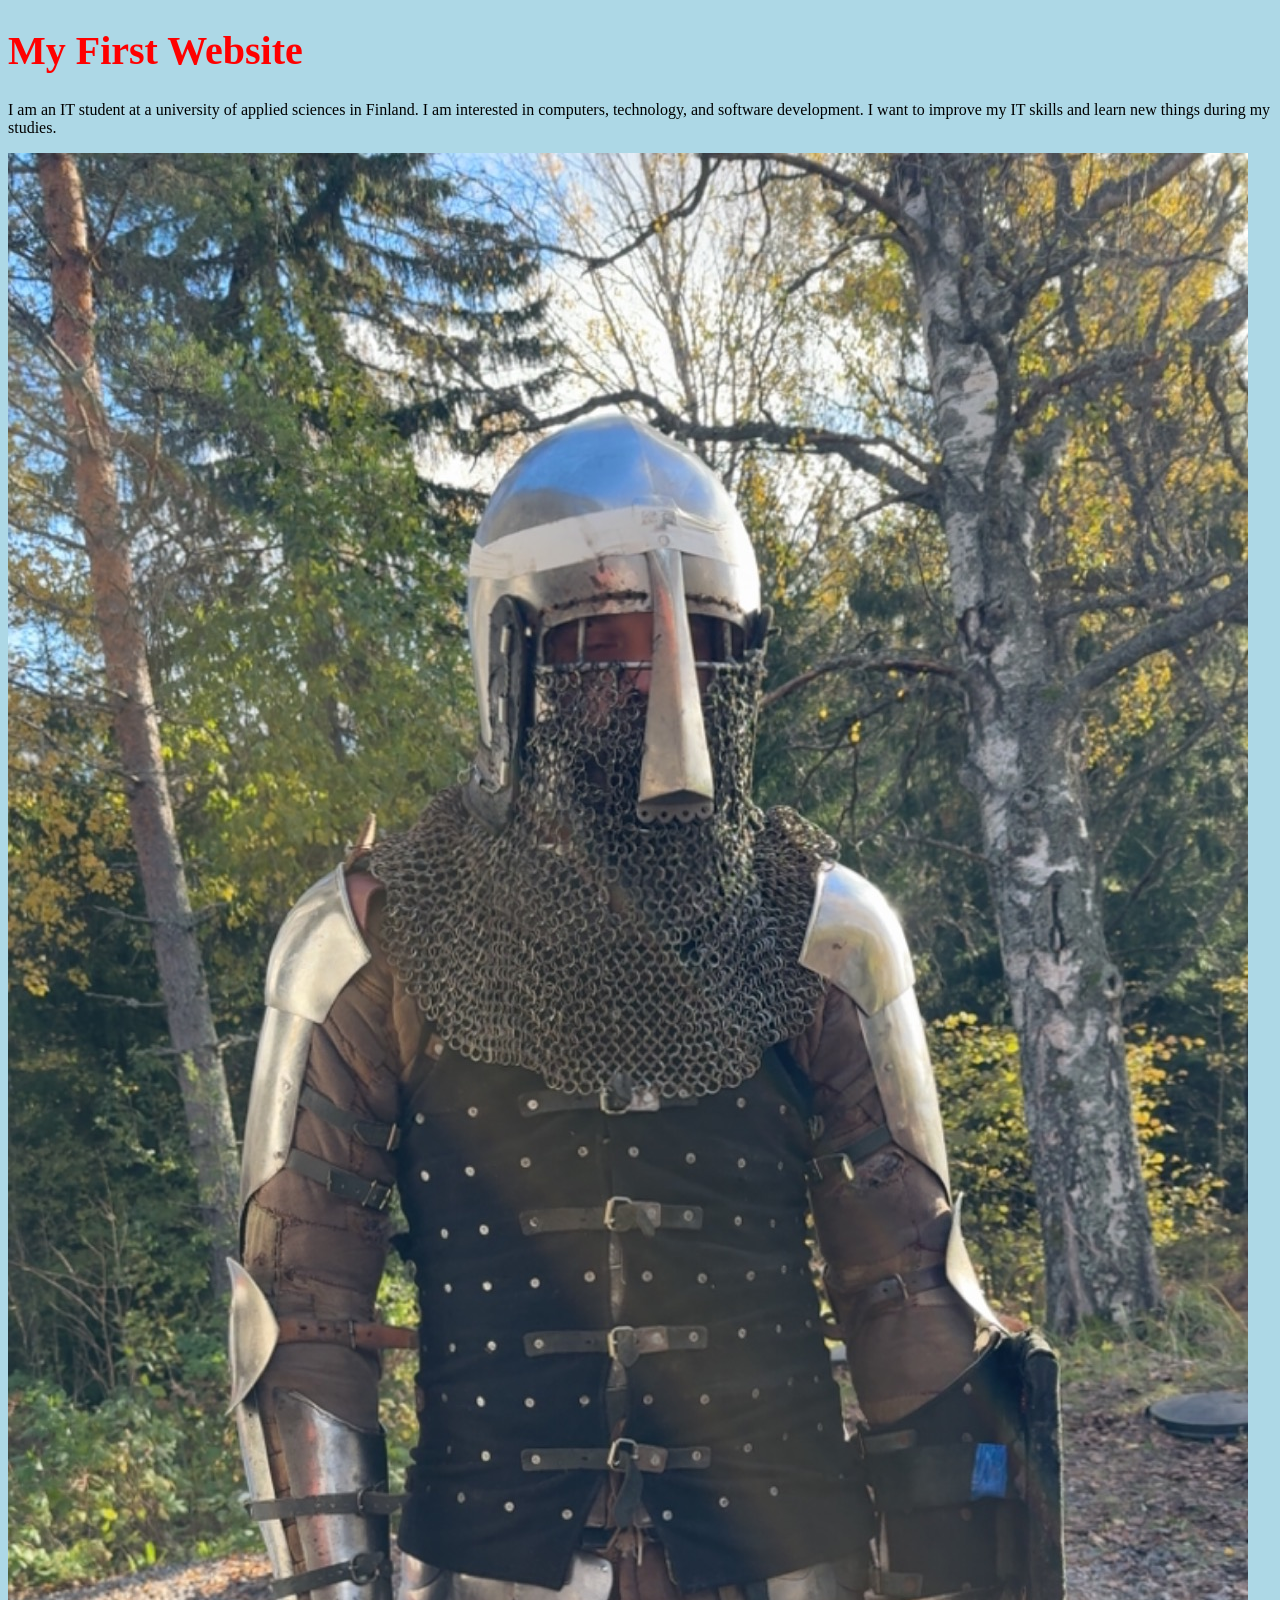
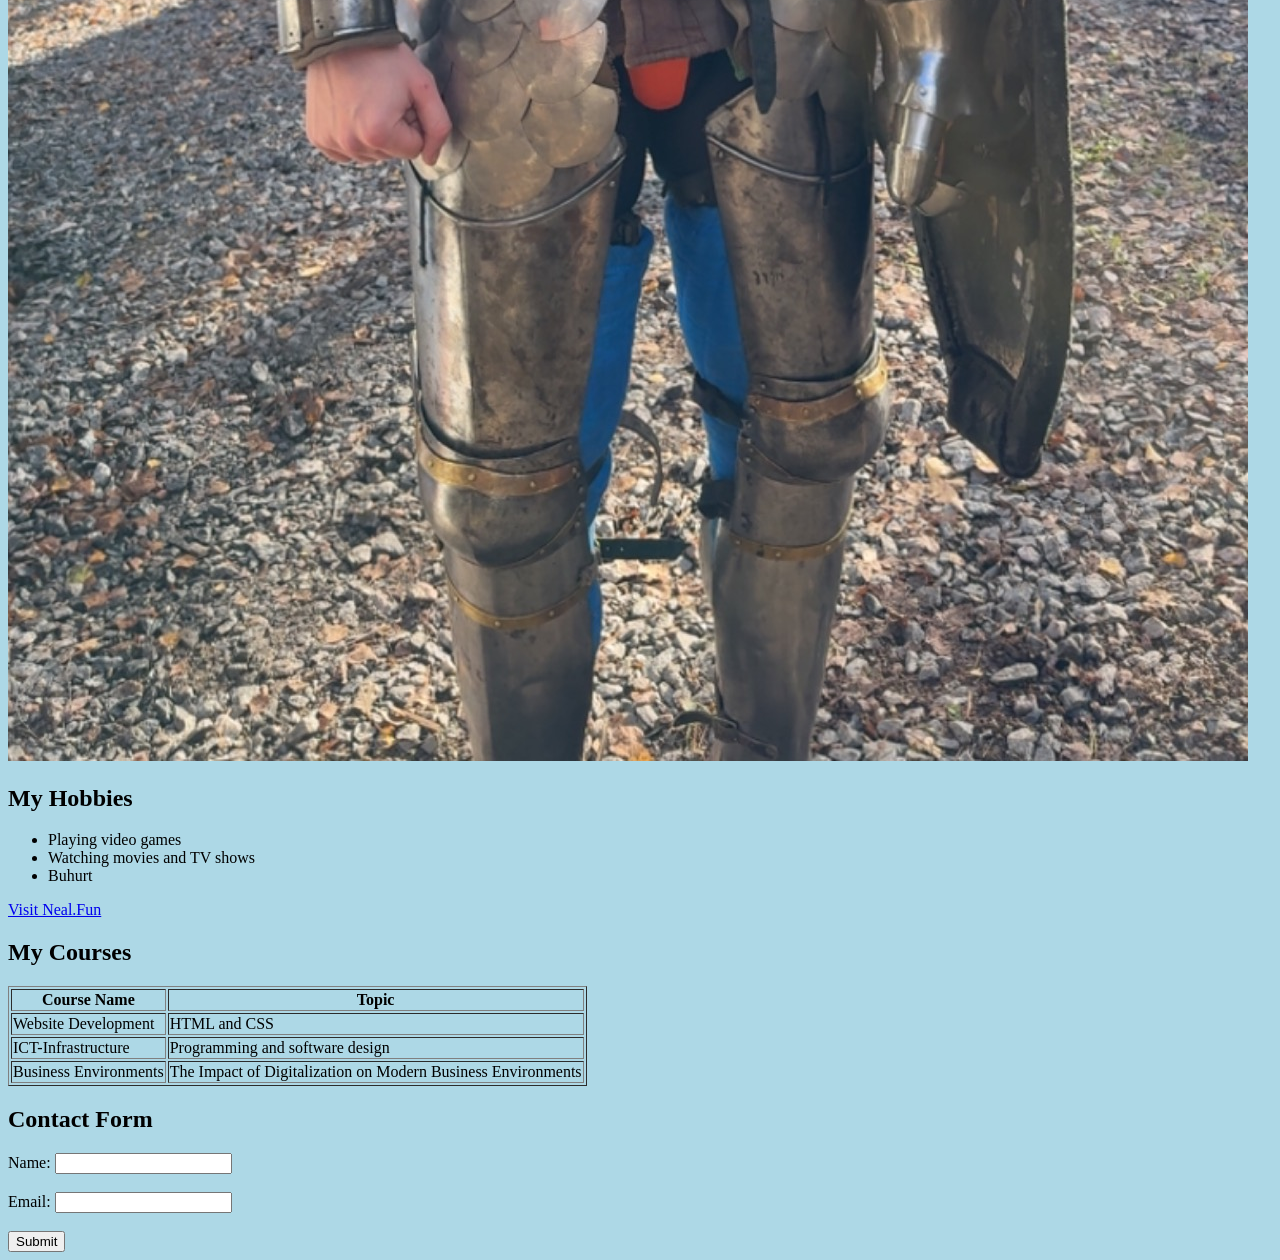
==== WS02.CSS/index.html @ d2ae268e "Add initial HTML structure and CSS styles for the website" ====
<!DOCTYPE html>
<html lang="en">
<head>
    <meta charset="UTF-8">
    <meta name="viewport" content="width=device-width, initial-scale=1.0">
    <title>Mikan eka HTML sivu</title>

    <link rel="stylesheet" href="style.css">
</head>

<body>
     <h1><h1 style="color: red;">My First Website</h1></h1>
        <p>I am an IT student at a university of applied sciences in Finland.
        I am interested in computers, technology, and software development.
        I want to improve my IT skills and learn new things during my studies.</p>
        <img src="./images/IMG_0133.JPG" alt="Kuvalinkki rikki...">

    <h2>My Hobbies</h2>
    <ul>
        <li>Playing video games</li>
        <li>Watching movies and TV shows</li>
        <li>Buhurt</li>
    </ul>
    <a href="https://neal.fun">Visit Neal.Fun</a>
 <h2>My Courses</h2>
    <table border="1">
        <tr>
            <th>Course Name</th>
            <th>Topic</th>
        </tr>
        <tr>
            <td>Website Development</td>
            <td>HTML and CSS</td>
        </tr>
        <tr>
            <td>ICT-Infrastructure</td>
            <td>Programming and software design</td>
        </tr>
        <tr>
            <td>Business Environments</td>
            <td>The Impact of Digitalization on Modern Business Environments</td>
        </tr>
    </table>
      <h2>Contact Form</h2>
    <form>
        <label for="name">Name:</label>
        <input type="text" id="name" name="name" required>
        <br><br>

        <label for="email">Email:</label>
        <input type="email" id="email" name="email" required>
        <br><br>
    <input type="submit" value="Submit">
    </form>
    
    </body>
</html>
---- WS02.CSS/style.css ----
body {
    background-color: lightblue;
}

h1 {
    color: red;
    font-size: 40px;
}
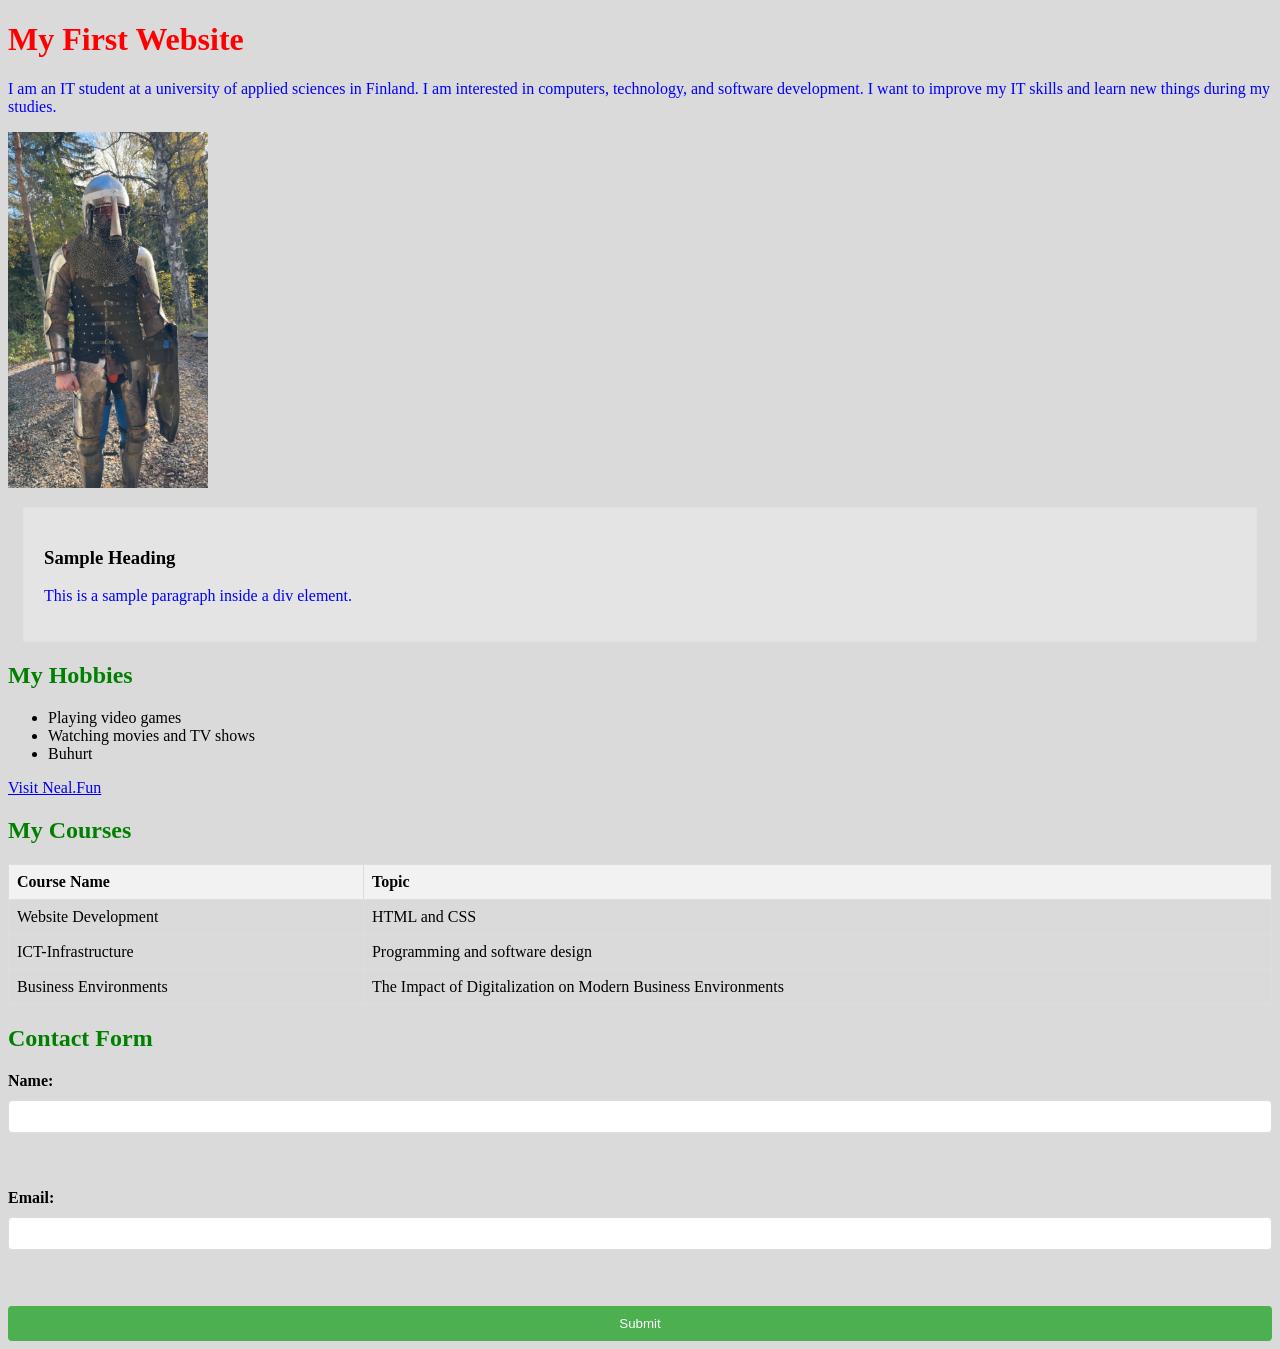
==== commit 7e23cca7: "Add content box and style updates to index.html and style.css" ====
--- a/WS02.CSS/index.html
+++ b/WS02.CSS/index.html
@@ -14,6 +14,17 @@
         I am interested in computers, technology, and software development.
         I want to improve my IT skills and learn new things during my studies.</p>
         <img src="./images/IMG_0133.JPG" alt="Kuvalinkki rikki...">
+
+    <style>
+    h2 {
+      color: green;
+    }
+    </style>
+        <div class="content-box">
+  <h3>Sample Heading</h3>
+  <p>This is a sample paragraph inside a div element.</p>
+  
+</div>
 
     <h2>My Hobbies</h2>
     <ul>
--- a/WS02.CSS/style.css
+++ b/WS02.CSS/style.css
@@ -5,4 +5,72 @@
 h1 {
     color: red;
     font-size: 40px;
-}+}
+
+img {
+    width: 200px;
+    height: auto;
+}
+
+p {
+      color: blue;
+    }
+    
+    body {
+      background-color: rgba(211, 211, 211, 0.838);
+    }
+    
+    h1 {
+      font-size: 2em;
+    }
+
+    .content-box {
+  padding: 20px;
+  margin: 15px;
+  background-color: #f0f0f074;
+  border: 1px solid #cccccc2a;
+}
+
+table {
+      width: 100%;
+      border-collapse: collapse;
+    }
+    
+    th, td {
+      border: 1px solid #ddd;
+      padding: 8px;
+      text-align: left;
+    }
+    
+    th {
+      background-color: #f2f2f2;
+    }
+    
+    form {
+      display: flex;
+      flex-direction: column;
+      gap: 10px;
+    }
+    
+    label {
+      font-weight: bold;
+    }
+    
+    input[type="text"], input[type="email"] {
+      padding: 8px;
+      border: 1px solid #ddd;
+      border-radius: 4px;
+    }
+    
+    input[type="submit"] {
+      background-color: #4CAF50;
+      color: white;
+      padding: 10px;
+      border: none;
+      border-radius: 4px;
+      cursor: pointer;
+    }
+    
+    input[type="submit"]:hover {
+      background-color: #45a049;
+    }
